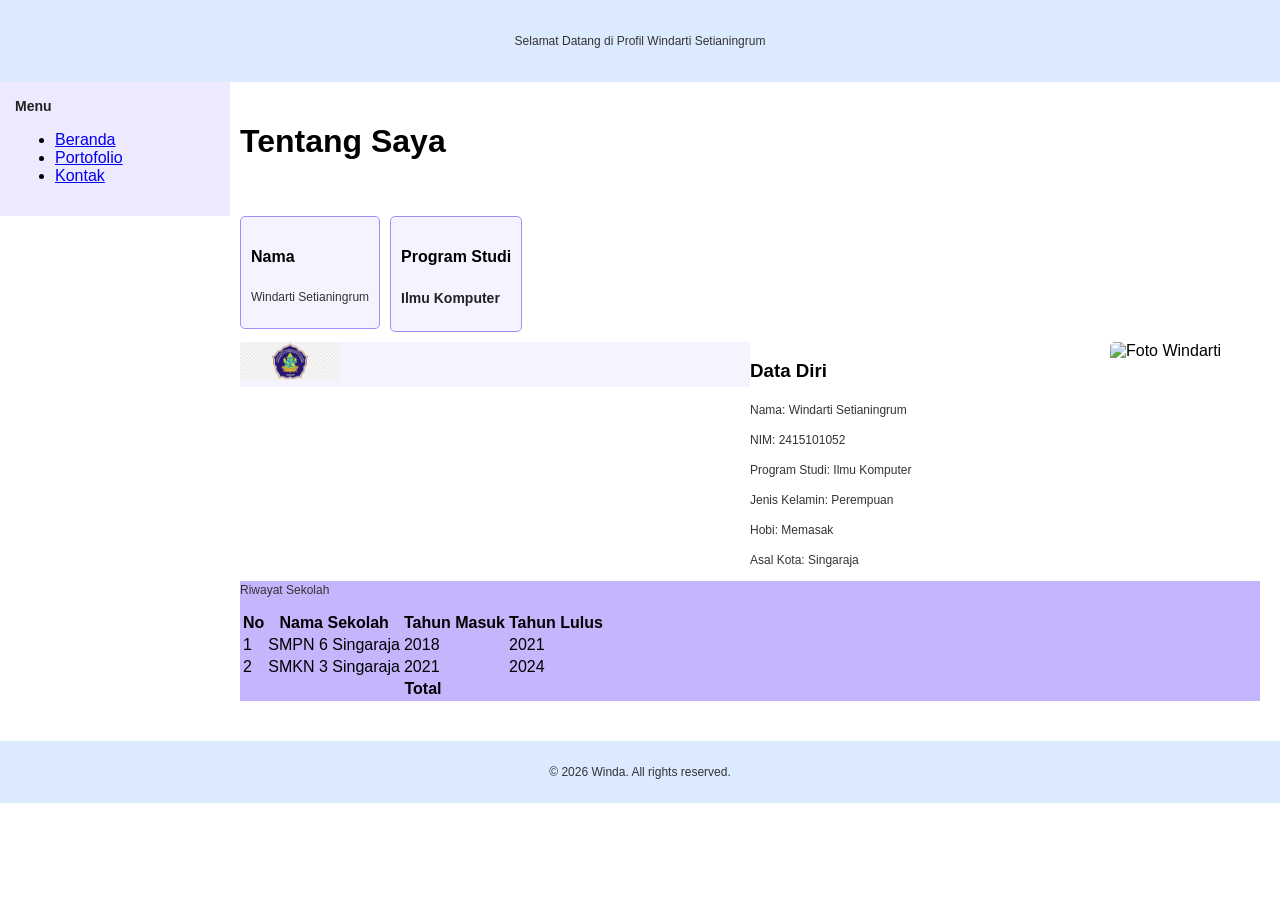
==== index.html @ 8996fb05 "Update index.html" ====
<!DOCTYPE html>
<html lang="en">

<head>
    <meta charset="UTF-8">
    <meta name="viewport" content="width=device-width, initial-scale=1.0">
    <meta name="description" content="Profil Windarti Setianingrum.">
    <link rel="shortcut icon" href="favicon.ico" type="image/x-icon">
    <meta property="og:title" content="Windarti Setianingrum">
    <meta property="og:description" content="Profil Windarti Setianingrum.">
    <meta property="og:image" content="image.jpg">
    <title>Windarti Setianingrum</title>
    <link rel="stylesheet" href="assets/style.css">

</head>

<body>
    <header>
        <p>
            Selamat Datang di Profil Windarti Setianingrum
        </p>
    </header>

    <aside>
        <b>Menu</b>
        <nav>
            <ul>
                <li><a href="#">Beranda</a></li>
                <li><a href="#">Portofolio</a></li>
                <li><a href="#">Kontak</a></li>
            </ul>
        </nav>
    </aside>

    <main>
        <h1>Tentang Saya</h1>

        <section id="dashboard">
            <div class="boxPanel">
                <h4>Nama</h4>
                <p>Windarti Setianingrum</p>
            </div>

            <div class="boxPanel">
                <h4>Program Studi</h4>
                <p>
                    <b>Ilmu Komputer</b>
                </p>
            </div>
        </section>

        <section id="basic-info">

            <div class="box left">
                <img src="assets/logoundiksha.png" alt="Logo Undiksha" width="100">
            </div>

            <div class="right">

                <img src="assets/profil.png" alt="Foto Windarti" class="foto-profil">

                <h3>Data Diri</h3>
                <p>Nama: Windarti Setianingrum</p>
                <p>NIM: 2415101052</p>
                <p>Program Studi: Ilmu Komputer</p>
                <p>Jenis Kelamin: Perempuan</p>
                <p>Hobi: Memasak</p>
                <p>Asal Kota: Singaraja</p>

            </div>

        </section>

        <section id="education-history">
            <p>Riwayat Sekolah</p>

            <table>
                <thead>
                    <tr>
                        <th>No</th>
                        <th>Nama Sekolah</th>
                        <th>Tahun Masuk</th>
                        <th>Tahun Lulus</th>
                    </tr>
                </thead>

                <tbody>
                    <tr>
                        <td>1</td>
                        <td>SMPN 6 Singaraja</td>
                        <td>2018</td>
                        <td>2021</td>
                    </tr>

                    <tr>
                        <td>2</td>
                        <td>SMKN 3 Singaraja</td>
                        <td>2021</td>
                        <td>2024</td>
                    </tr>
                </tbody>

                <tfoot>
                    <tr>
                        <th colspan="4">Total</th>
                    </tr>
                </tfoot>
            </table>
        </section>

    </main>

    <footer>
        <p>&copy; 2026 Winda. All rights reserved.</p>
    </footer>

</body>

</html>
---- assets/style.css ----
body {
     font-family: Arial, sans-serif;
     margin: 0;
     padding: 0;
 }

 p{
    font-size: 12px;
    color: #333;
    line-height: 1.5;
 }

 b{
    font-size: 14px;
    color: #222;
 }

 header {
     background-color: #dbeafe;
     padding: 20px;
     text-align: center;
 }

 aside {
     background-color: #ede9fe;
     padding: 15px;
     width: 200px;
     float: left;
 }

 main {
     margin-left: 220px;
     padding: 20px;
 }

 footer {
     background-color: #dbeafe;
     padding: 10px;
     text-align: center;
     clear: both;
 }

 .box {
     line-height: 1.6;
     color: #4c1d95;
     background-color: #f5f3ff;
 }

 .left {
     float: left;
     width: 50%;
 }

 .right {
     float: right;
     width: 50%;
 }

 #education-history {
     margin-top: 20px;
     background-color: #c4b5fd;
 }

 section {
     margin-bottom: 20px;
     clear: both;
 }

 .boxPanel {
     background-color: #f5f3ff;
     padding: 10px;
     margin-bottom: 10px;
     float: left;
     border: 1px solid #a78bfa;
     margin-right: 10px;
     border-radius: 5px;
 }

.foto-profil {
    width: 150px;
    height: 180px;
    object-fit: cover;
    float: right;
    margin-bottom: 10px;
    border-radius: 5px;
}
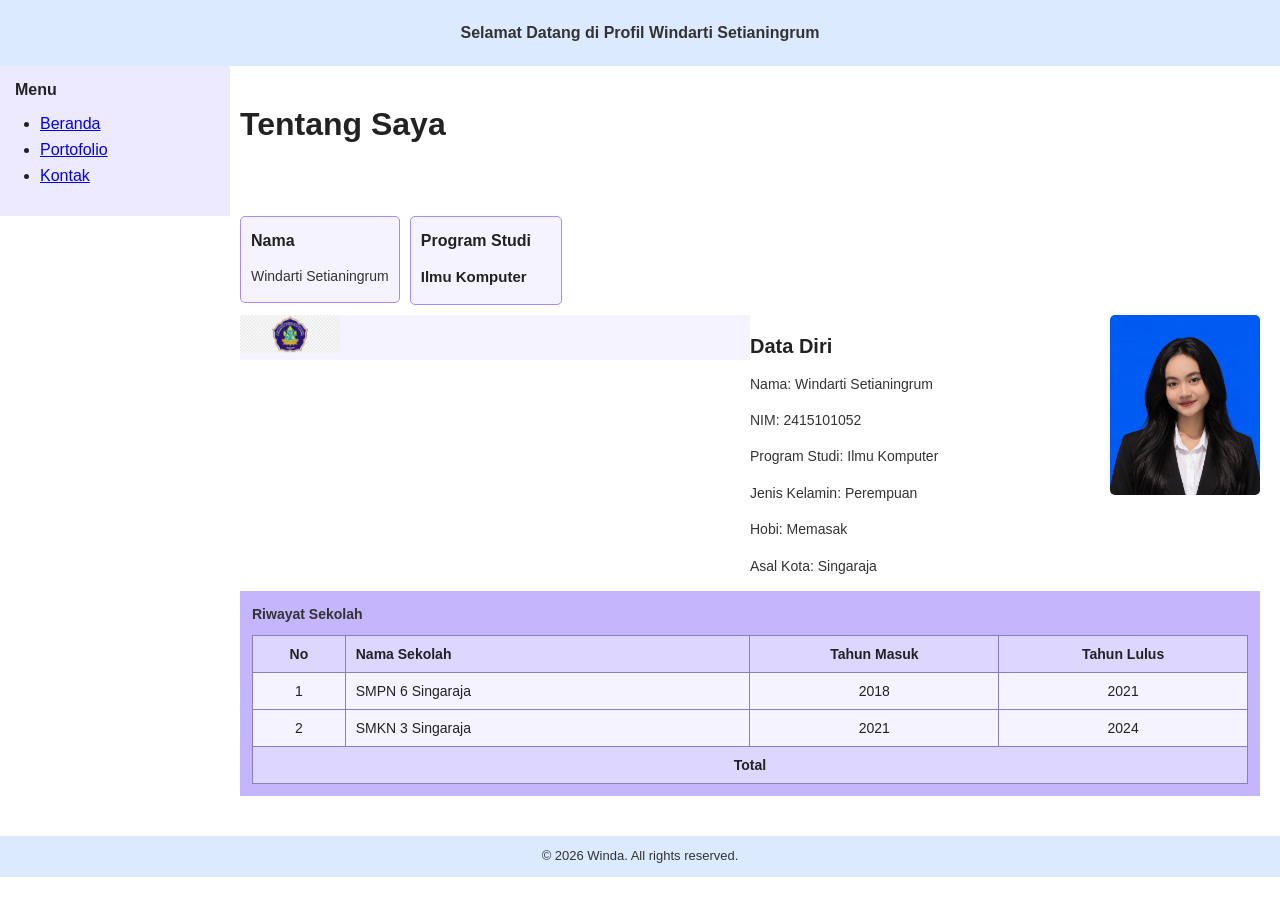
==== commit ce95a9cd: "Update index.html" ====
--- a/index.html
+++ b/index.html
@@ -26,7 +26,7 @@
         <nav>
             <ul>
                 <li><a href="#">Beranda</a></li>
-                <li><a href="#">Portofolio</a></li>
+                <li><a href="portofolio.html">Portofolio</a></li>
                 <li><a href="#">Kontak</a></li>
             </ul>
         </nav>
--- a/assets/style.css
+++ b/assets/style.css
@@ -1,86 +1,229 @@
 body {
-     font-family: Arial, sans-serif;
-     margin: 0;
-     padding: 0;
- }
-
- p{
-    font-size: 12px;
+    font-family: Arial, sans-serif;
+    margin: 0;
+    padding: 0;
+    color: #222;
+}
+
+p {
+    font-size: 14px;
     color: #333;
-    line-height: 1.5;
- }
-
- b{
-    font-size: 14px;
+    line-height: 1.6;
+}
+
+b {
+    font-size: 15px;
     color: #222;
- }
-
- header {
-     background-color: #dbeafe;
-     padding: 20px;
-     text-align: center;
- }
-
- aside {
-     background-color: #ede9fe;
-     padding: 15px;
-     width: 200px;
-     float: left;
- }
-
- main {
-     margin-left: 220px;
-     padding: 20px;
- }
-
- footer {
-     background-color: #dbeafe;
-     padding: 10px;
-     text-align: center;
-     clear: both;
- }
-
- .box {
-     line-height: 1.6;
-     color: #4c1d95;
-     background-color: #f5f3ff;
- }
-
- .left {
-     float: left;
-     width: 50%;
- }
-
- .right {
-     float: right;
-     width: 50%;
- }
-
- #education-history {
-     margin-top: 20px;
-     background-color: #c4b5fd;
- }
-
- section {
-     margin-bottom: 20px;
-     clear: both;
- }
-
- .boxPanel {
-     background-color: #f5f3ff;
-     padding: 10px;
-     margin-bottom: 10px;
-     float: left;
-     border: 1px solid #a78bfa;
-     margin-right: 10px;
-     border-radius: 5px;
- }
+}
+
+header {
+    background-color: #dbeafe;
+    padding: 20px;
+    text-align: center;
+}
+
+header p {
+    font-size: 16px;
+    font-weight: bold;
+    margin: 0;
+}
+
+aside {
+    background-color: #ede9fe;
+    padding: 15px;
+    width: 200px;
+    float: left;
+    min-height: 120px;
+}
+
+aside b {
+    font-size: 16px;
+}
+
+aside ul {
+    padding-left: 25px;
+}
+
+aside li {
+    margin-bottom: 8px;
+}
+
+main {
+    margin-left: 220px;
+    padding: 20px;
+}
+
+h1 {
+    font-size: 32px;
+    margin-top: 20px;
+    margin-bottom: 35px;
+}
+
+h3 {
+    font-size: 20px;
+    margin-top: 20px;
+    margin-bottom: 15px;
+}
+
+h4 {
+    font-size: 16px;
+    margin-top: 5px;
+    margin-bottom: 15px;
+}
+
+footer {
+    background-color: #dbeafe;
+    padding: 10px;
+    text-align: center;
+    clear: both;
+}
+
+footer p {
+    margin: 0;
+    font-size: 13px;
+}
+
+.box {
+    line-height: 1.6;
+    color: #4c1d95;
+    background-color: #f5f3ff;
+}
+
+.left {
+    float: left;
+    width: 50%;
+}
+
+.right {
+    float: right;
+    width: 50%;
+}
+
+#basic-info {
+    min-height: 230px;
+}
 
 .foto-profil {
     width: 150px;
     height: 180px;
     object-fit: cover;
     float: right;
+    margin-left: 20px;
     margin-bottom: 10px;
     border-radius: 5px;
 }
+
+section {
+    margin-bottom: 20px;
+    clear: both;
+}
+
+.boxPanel {
+    background-color: #f5f3ff;
+    padding: 10px;
+    margin-bottom: 10px;
+    float: left;
+    border: 1px solid #a78bfa;
+    margin-right: 10px;
+    border-radius: 5px;
+    min-width: 130px;
+}
+
+.boxPanel p {
+    margin-bottom: 5px;
+}
+
+/* Tabel Riwayat Sekolah */
+#education-history {
+    margin-top: 20px;
+    background-color: #c4b5fd;
+    padding: 12px;
+}
+
+#education-history p {
+    font-weight: bold;
+    margin-top: 0;
+    margin-bottom: 10px;
+}
+
+table {
+    width: 100%;
+    border-collapse: collapse;
+    background-color: #f5f3ff;
+    table-layout: fixed;
+}
+
+th,
+td {
+    border: 1px solid #8b7cc7;
+    padding: 10px;
+}
+
+th {
+    background-color: #ddd6fe;
+    font-size: 14px;
+    text-align: center;
+}
+
+td {
+    font-size: 14px;
+    text-align: center;
+}
+
+/* Lebar kolom */
+th:nth-child(1),
+td:nth-child(1) {
+    width: 8%;
+}
+
+th:nth-child(2),
+td:nth-child(2) {
+    width: 42%;
+    text-align: left;
+}
+
+th:nth-child(3),
+td:nth-child(3) {
+    width: 25%;
+}
+
+th:nth-child(4),
+td:nth-child(4) {
+    width: 25%;
+}
+
+#portfolio {
+    clear: both;
+}
+
+.portfolio-item {
+    background-color: #f5f3ff;
+    border: 1px solid #a78bfa;
+    border-radius: 8px;
+    padding: 20px;
+    margin-bottom: 20px;
+}
+
+.portfolio-item h3 {
+    margin-top: 0;
+    color: #4c1d95;
+}
+
+.portfolio-item p {
+    margin: 8px 0;
+}
+
+.portfolio-image {
+    width: 100%;
+    max-width: 900px;
+    height: auto;
+    display: block;
+    margin: 15px 0;
+    border-radius: 5px;
+    border: 1px solid #ccc;
+}
+
+tfoot th {
+    text-align: center;
+    background-color: #ddd6fe;
+}
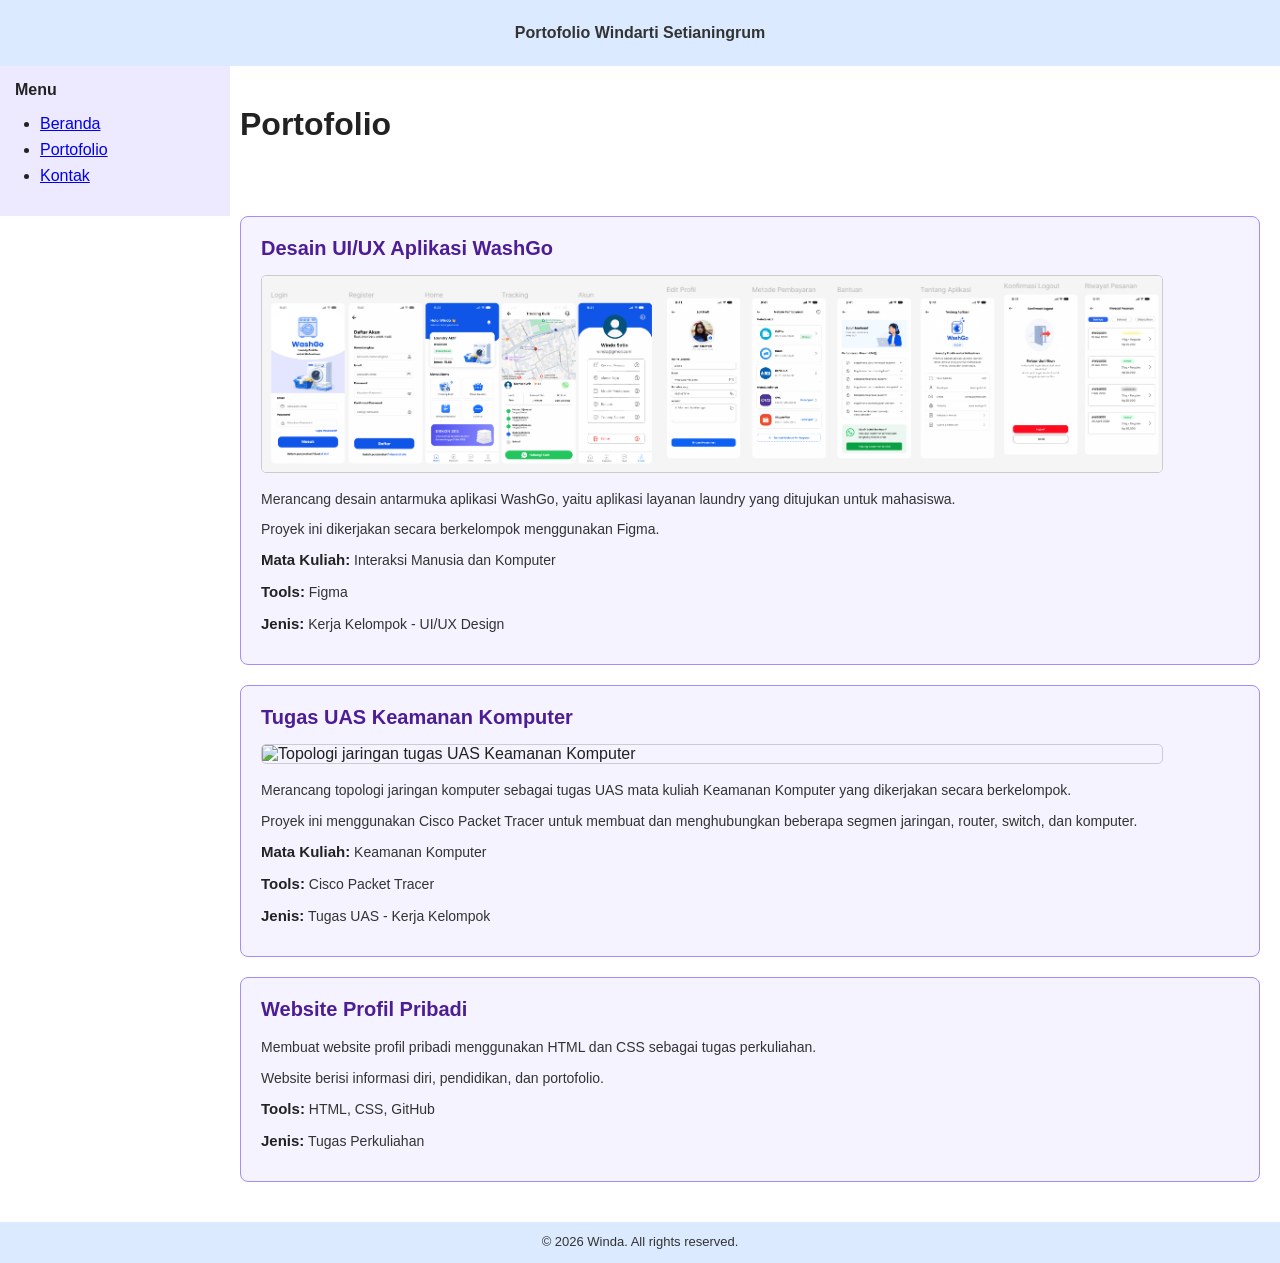
==== commit 86f90f7f: "Update index.html" ====
--- a/index.html
+++ b/index.html
@@ -4,20 +4,21 @@
 <head>
     <meta charset="UTF-8">
     <meta name="viewport" content="width=device-width, initial-scale=1.0">
-    <meta name="description" content="Profil Windarti Setianingrum.">
+    <meta name="description" content="Portofolio Windarti Setianingrum.">
     <link rel="shortcut icon" href="favicon.ico" type="image/x-icon">
-    <meta property="og:title" content="Windarti Setianingrum">
-    <meta property="og:description" content="Profil Windarti Setianingrum.">
+    <meta property="og:title" content="Portofolio Windarti Setianingrum">
+    <meta property="og:description" content="Portofolio Windarti Setianingrum.">
     <meta property="og:image" content="image.jpg">
-    <title>Windarti Setianingrum</title>
+    <title>Portofolio Windarti Setianingrum</title>
     <link rel="stylesheet" href="assets/style.css">
 
 </head>
 
 <body>
+
     <header>
         <p>
-            Selamat Datang di Profil Windarti Setianingrum
+            Portofolio Windarti Setianingrum
         </p>
     </header>
 
@@ -25,7 +26,7 @@
         <b>Menu</b>
         <nav>
             <ul>
-                <li><a href="#">Beranda</a></li>
+                <li><a href="index.html">Beranda</a></li>
                 <li><a href="portofolio.html">Portofolio</a></li>
                 <li><a href="#">Kontak</a></li>
             </ul>
@@ -33,79 +34,115 @@
     </aside>
 
     <main>
-        <h1>Tentang Saya</h1>
 
-        <section id="dashboard">
-            <div class="boxPanel">
-                <h4>Nama</h4>
-                <p>Windarti Setianingrum</p>
-            </div>
+        <h1>Portofolio</h1>
 
-            <div class="boxPanel">
-                <h4>Program Studi</h4>
+        <section id="portfolio">
+
+            <!-- PROYEK 1 -->
+            <div class="portfolio-item">
+
+                <h3>Desain UI/UX Aplikasi WashGo</h3>
+
+                <img src="assets/washgo.png"
+                     alt="Hasil desain Figma aplikasi WashGo"
+                     class="portfolio-image">
+
                 <p>
-                    <b>Ilmu Komputer</b>
+                    Merancang desain antarmuka aplikasi WashGo,
+                    yaitu aplikasi layanan laundry yang ditujukan
+                    untuk mahasiswa.
                 </p>
-            </div>
-        </section>
 
-        <section id="basic-info">
+                <p>
+                    Proyek ini dikerjakan secara berkelompok
+                    menggunakan Figma.
+                </p>
 
-            <div class="box left">
-                <img src="assets/logoundiksha.png" alt="Logo Undiksha" width="100">
-            </div>
+                <p>
+                    <b>Mata Kuliah:</b>
+                    Interaksi Manusia dan Komputer
+                </p>
 
-            <div class="right">
+                <p>
+                    <b>Tools:</b>
+                    Figma
+                </p>
 
-                <img src="assets/profil.png" alt="Foto Windarti" class="foto-profil">
-
-                <h3>Data Diri</h3>
-                <p>Nama: Windarti Setianingrum</p>
-                <p>NIM: 2415101052</p>
-                <p>Program Studi: Ilmu Komputer</p>
-                <p>Jenis Kelamin: Perempuan</p>
-                <p>Hobi: Memasak</p>
-                <p>Asal Kota: Singaraja</p>
+                <p>
+                    <b>Jenis:</b>
+                    Kerja Kelompok - UI/UX Design
+                </p>
 
             </div>
 
-        </section>
 
-        <section id="education-history">
-            <p>Riwayat Sekolah</p>
+            <!-- PROYEK 2 -->
+            <div class="portfolio-item">
 
-            <table>
-                <thead>
-                    <tr>
-                        <th>No</th>
-                        <th>Nama Sekolah</th>
-                        <th>Tahun Masuk</th>
-                        <th>Tahun Lulus</th>
-                    </tr>
-                </thead>
+                <h3>Tugas UAS Keamanan Komputer</h3>
 
-                <tbody>
-                    <tr>
-                        <td>1</td>
-                        <td>SMPN 6 Singaraja</td>
-                        <td>2018</td>
-                        <td>2021</td>
-                    </tr>
+                <img src="assets/keamanan-komputer.png"
+                     alt="Topologi jaringan tugas UAS Keamanan Komputer"
+                     class="portfolio-image">
 
-                    <tr>
-                        <td>2</td>
-                        <td>SMKN 3 Singaraja</td>
-                        <td>2021</td>
-                        <td>2024</td>
-                    </tr>
-                </tbody>
+                <p>
+                    Merancang topologi jaringan komputer sebagai
+                    tugas UAS mata kuliah Keamanan Komputer yang
+                    dikerjakan secara berkelompok.
+                </p>
 
-                <tfoot>
-                    <tr>
-                        <th colspan="4">Total</th>
-                    </tr>
-                </tfoot>
-            </table>
+                <p>
+                    Proyek ini menggunakan Cisco Packet Tracer
+                    untuk membuat dan menghubungkan beberapa
+                    segmen jaringan, router, switch, dan komputer.
+                </p>
+
+                <p>
+                    <b>Mata Kuliah:</b>
+                    Keamanan Komputer
+                </p>
+
+                <p>
+                    <b>Tools:</b>
+                    Cisco Packet Tracer
+                </p>
+
+                <p>
+                    <b>Jenis:</b>
+                    Tugas UAS - Kerja Kelompok
+                </p>
+
+            </div>
+
+
+            <!-- PROYEK 3 -->
+            <div class="portfolio-item">
+
+                <h3>Website Profil Pribadi</h3>
+
+                <p>
+                    Membuat website profil pribadi menggunakan
+                    HTML dan CSS sebagai tugas perkuliahan.
+                </p>
+
+                <p>
+                    Website berisi informasi diri, pendidikan,
+                    dan portofolio.
+                </p>
+
+                <p>
+                    <b>Tools:</b>
+                    HTML, CSS, GitHub
+                </p>
+
+                <p>
+                    <b>Jenis:</b>
+                    Tugas Perkuliahan
+                </p>
+
+            </div>
+
         </section>
 
     </main>
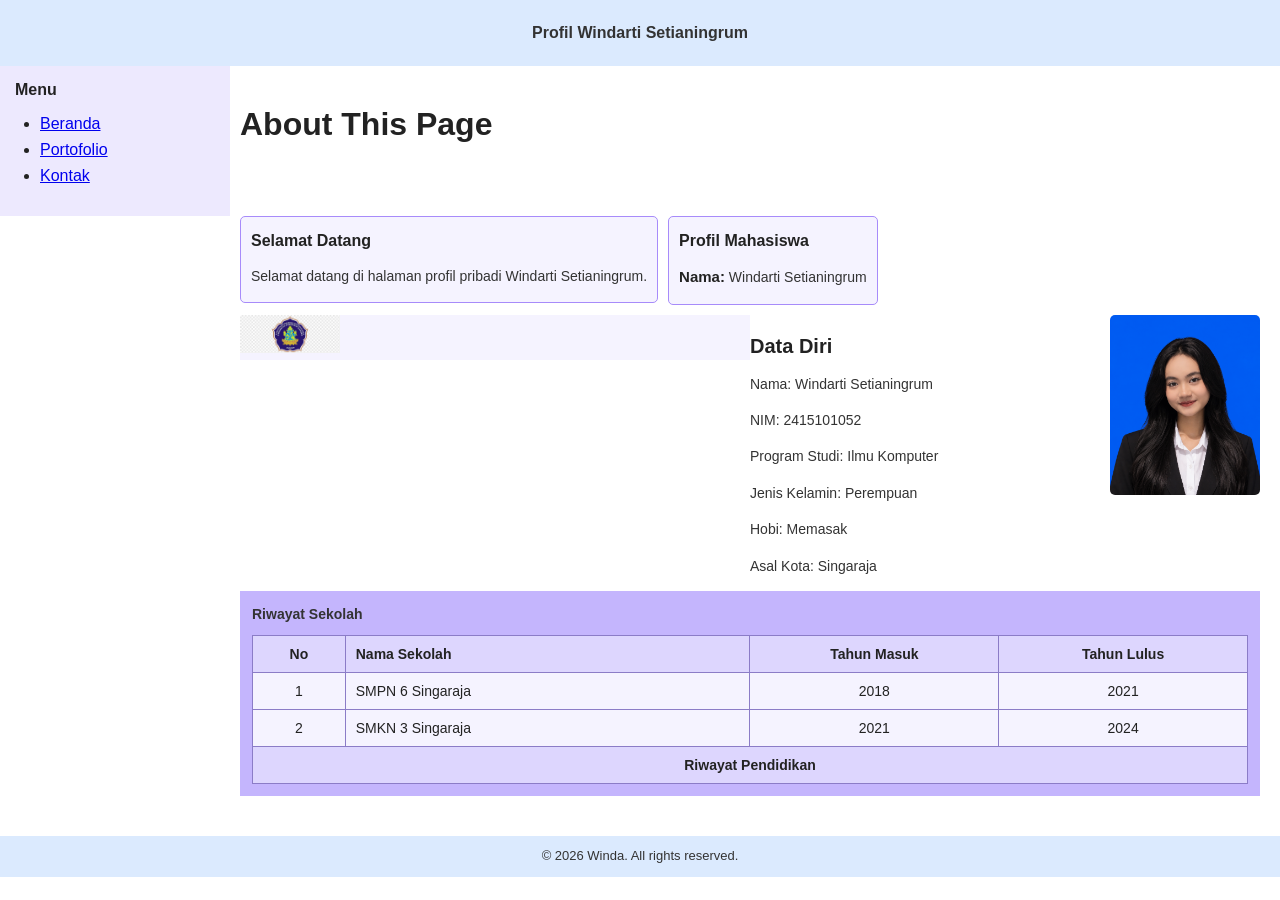
==== commit c353e528: "Update index.html" ====
--- a/index.html
+++ b/index.html
@@ -4,26 +4,25 @@
 <head>
     <meta charset="UTF-8">
     <meta name="viewport" content="width=device-width, initial-scale=1.0">
-    <meta name="description" content="Portofolio Windarti Setianingrum.">
-    <link rel="shortcut icon" href="favicon.ico" type="image/x-icon">
-    <meta property="og:title" content="Portofolio Windarti Setianingrum">
-    <meta property="og:description" content="Portofolio Windarti Setianingrum.">
-    <meta property="og:image" content="image.jpg">
-    <title>Portofolio Windarti Setianingrum</title>
+
+    <meta name="description" content="Profil Windarti Setianingrum.">
+
+    <title>Profil Windarti Setianingrum</title>
+
     <link rel="stylesheet" href="assets/style.css">
-
 </head>
 
 <body>
 
     <header>
         <p>
-            Portofolio Windarti Setianingrum
+            Profil Windarti Setianingrum
         </p>
     </header>
 
     <aside>
         <b>Menu</b>
+
         <nav>
             <ul>
                 <li><a href="index.html">Beranda</a></li>
@@ -35,120 +34,112 @@
 
     <main>
 
-        <h1>Portofolio</h1>
+        <h1>About This Page</h1>
 
-        <section id="portfolio">
+        <section id="dashboard">
 
-            <!-- PROYEK 1 -->
-            <div class="portfolio-item">
-
-                <h3>Desain UI/UX Aplikasi WashGo</h3>
-
-                <img src="assets/washgo.png"
-                     alt="Hasil desain Figma aplikasi WashGo"
-                     class="portfolio-image">
-
+            <div class="boxPanel">
+                <h4>Selamat Datang</h4>
                 <p>
-                    Merancang desain antarmuka aplikasi WashGo,
-                    yaitu aplikasi layanan laundry yang ditujukan
-                    untuk mahasiswa.
+                    Selamat datang di halaman profil pribadi
+                    Windarti Setianingrum.
                 </p>
-
-                <p>
-                    Proyek ini dikerjakan secara berkelompok
-                    menggunakan Figma.
-                </p>
-
-                <p>
-                    <b>Mata Kuliah:</b>
-                    Interaksi Manusia dan Komputer
-                </p>
-
-                <p>
-                    <b>Tools:</b>
-                    Figma
-                </p>
-
-                <p>
-                    <b>Jenis:</b>
-                    Kerja Kelompok - UI/UX Design
-                </p>
-
             </div>
 
-
-            <!-- PROYEK 2 -->
-            <div class="portfolio-item">
-
-                <h3>Tugas UAS Keamanan Komputer</h3>
-
-                <img src="assets/keamanan-komputer.png"
-                     alt="Topologi jaringan tugas UAS Keamanan Komputer"
-                     class="portfolio-image">
-
+            <div class="boxPanel">
+                <h4>Profil Mahasiswa</h4>
                 <p>
-                    Merancang topologi jaringan komputer sebagai
-                    tugas UAS mata kuliah Keamanan Komputer yang
-                    dikerjakan secara berkelompok.
+                    <b>Nama:</b>
+                    Windarti Setianingrum
                 </p>
-
-                <p>
-                    Proyek ini menggunakan Cisco Packet Tracer
-                    untuk membuat dan menghubungkan beberapa
-                    segmen jaringan, router, switch, dan komputer.
-                </p>
-
-                <p>
-                    <b>Mata Kuliah:</b>
-                    Keamanan Komputer
-                </p>
-
-                <p>
-                    <b>Tools:</b>
-                    Cisco Packet Tracer
-                </p>
-
-                <p>
-                    <b>Jenis:</b>
-                    Tugas UAS - Kerja Kelompok
-                </p>
-
             </div>
 
+        </section>
 
-            <!-- PROYEK 3 -->
-            <div class="portfolio-item">
 
-                <h3>Website Profil Pribadi</h3>
+        <section id="basic-info">
 
-                <p>
-                    Membuat website profil pribadi menggunakan
-                    HTML dan CSS sebagai tugas perkuliahan.
-                </p>
+            <div class="box left">
+                <img src="assets/logoundiksha.png"
+                     alt="Logo Undiksha"
+                     width="100">
+            </div>
 
-                <p>
-                    Website berisi informasi diri, pendidikan,
-                    dan portofolio.
-                </p>
+            <div class="right">
 
-                <p>
-                    <b>Tools:</b>
-                    HTML, CSS, GitHub
-                </p>
+                <img src="assets/profil.png"
+                     alt="Foto Windarti"
+                     class="foto-profil">
 
-                <p>
-                    <b>Jenis:</b>
-                    Tugas Perkuliahan
-                </p>
+                <h3>Data Diri</h3>
+
+                <p>Nama: Windarti Setianingrum</p>
+
+                <p>NIM: 2415101052</p>
+
+                <p>Program Studi: Ilmu Komputer</p>
+
+                <p>Jenis Kelamin: Perempuan</p>
+
+                <p>Hobi: Memasak</p>
+
+                <p>Asal Kota: Singaraja</p>
 
             </div>
 
         </section>
 
+
+        <section id="education-history">
+
+            <p>Riwayat Sekolah</p>
+
+            <table>
+
+                <thead>
+                    <tr>
+                        <th>No</th>
+                        <th>Nama Sekolah</th>
+                        <th>Tahun Masuk</th>
+                        <th>Tahun Lulus</th>
+                    </tr>
+                </thead>
+
+                <tbody>
+
+                    <tr>
+                        <td>1</td>
+                        <td>SMPN 6 Singaraja</td>
+                        <td>2018</td>
+                        <td>2021</td>
+                    </tr>
+
+                    <tr>
+                        <td>2</td>
+                        <td>SMKN 3 Singaraja</td>
+                        <td>2021</td>
+                        <td>2024</td>
+                    </tr>
+
+                </tbody>
+
+                <tfoot>
+                    <tr>
+                        <th colspan="4">Riwayat Pendidikan</th>
+                    </tr>
+                </tfoot>
+
+            </table>
+
+        </section>
+
     </main>
 
+
     <footer>
-        <p>&copy; 2026 Winda. All rights reserved.</p>
+        <p>
+            &copy; 2026 Winda. All rights reserved.
+        </p>
     </footer>
 
 </body>
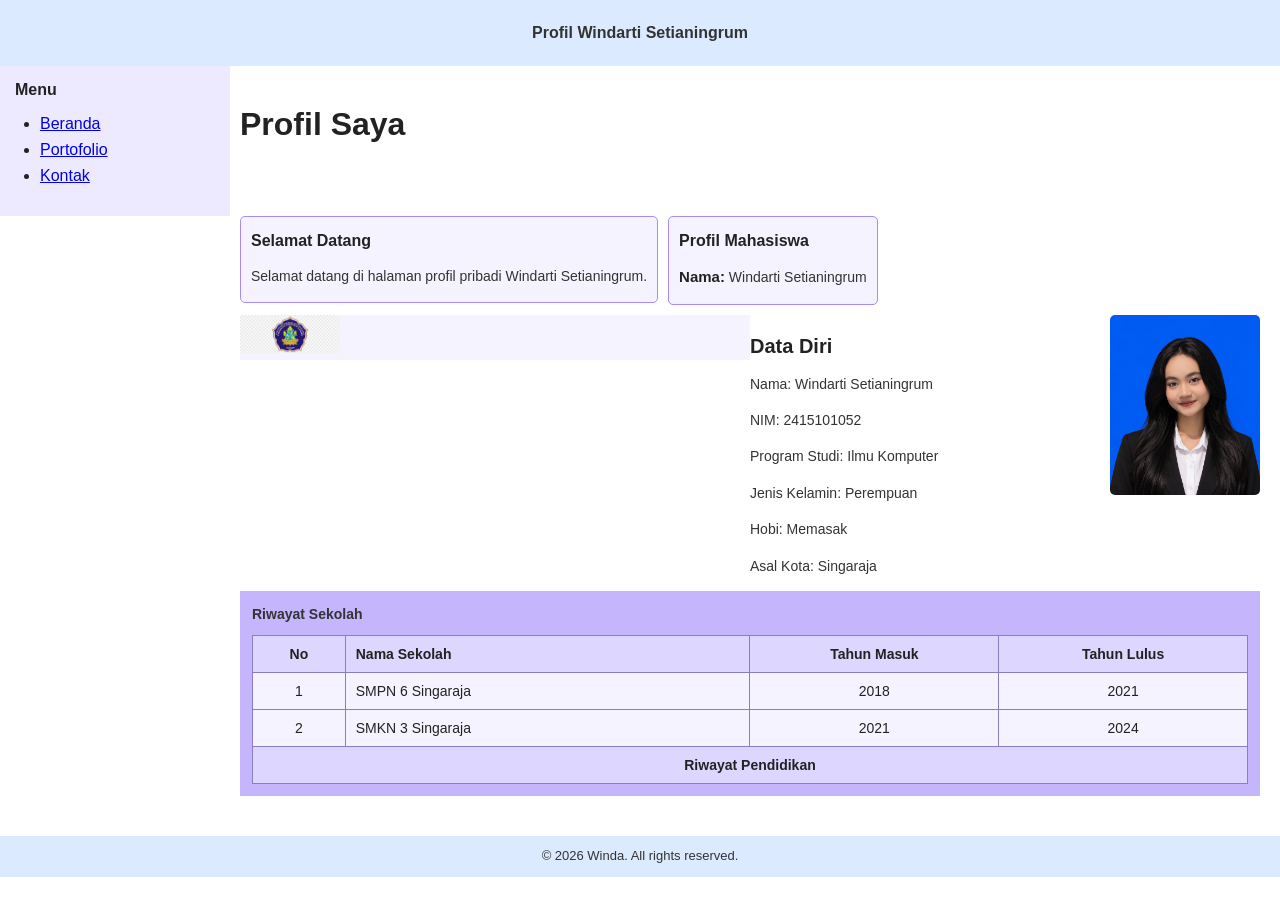
==== commit f725681f: "Update index.html" ====
--- a/index.html
+++ b/index.html
@@ -21,49 +21,76 @@
     </header>
 
     <aside>
+
         <b>Menu</b>
 
         <nav>
             <ul>
-                <li><a href="index.html">Beranda</a></li>
-                <li><a href="portofolio.html">Portofolio</a></li>
-                <li><a href="#">Kontak</a></li>
+                <li>
+                    <a href="index.html">Beranda</a>
+                </li>
+
+                <li>
+                    <a href="portofolio.html">Portofolio</a>
+                </li>
+
+                <li>
+                    <a href="#">Kontak</a>
+                </li>
             </ul>
         </nav>
+
     </aside>
 
+
     <main>
 
-        <h1>About This Page</h1>
+        <h1>Profil Saya</h1>
+
+
+        <!-- DASHBOARD -->
 
         <section id="dashboard">
 
             <div class="boxPanel">
+
                 <h4>Selamat Datang</h4>
+
                 <p>
                     Selamat datang di halaman profil pribadi
                     Windarti Setianingrum.
                 </p>
-            </div>
+
+            </div>
+
 
             <div class="boxPanel">
+
                 <h4>Profil Mahasiswa</h4>
+
                 <p>
                     <b>Nama:</b>
                     Windarti Setianingrum
                 </p>
+
             </div>
 
         </section>
 
 
+
+        <!-- DATA DIRI -->
+
         <section id="basic-info">
 
             <div class="box left">
+
                 <img src="assets/logoundiksha.png"
                      alt="Logo Undiksha"
                      width="100">
-            </div>
+
+            </div>
+
 
             <div class="right">
 
@@ -71,62 +98,107 @@
                      alt="Foto Windarti"
                      class="foto-profil">
 
+
                 <h3>Data Diri</h3>
 
-                <p>Nama: Windarti Setianingrum</p>
-
-                <p>NIM: 2415101052</p>
-
-                <p>Program Studi: Ilmu Komputer</p>
-
-                <p>Jenis Kelamin: Perempuan</p>
-
-                <p>Hobi: Memasak</p>
-
-                <p>Asal Kota: Singaraja</p>
+                <p>
+                    Nama: Windarti Setianingrum
+                </p>
+
+                <p>
+                    NIM: 2415101052
+                </p>
+
+                <p>
+                    Program Studi: Ilmu Komputer
+                </p>
+
+                <p>
+                    Jenis Kelamin: Perempuan
+                </p>
+
+                <p>
+                    Hobi: Memasak
+                </p>
+
+                <p>
+                    Asal Kota: Singaraja
+                </p>
 
             </div>
 
         </section>
 
 
+
+        <!-- RIWAYAT PENDIDIKAN -->
+
         <section id="education-history">
 
-            <p>Riwayat Sekolah</p>
+            <p>
+                Riwayat Sekolah
+            </p>
+
 
             <table>
 
                 <thead>
-                    <tr>
+
+                    <tr>
+
                         <th>No</th>
+
                         <th>Nama Sekolah</th>
+
                         <th>Tahun Masuk</th>
+
                         <th>Tahun Lulus</th>
-                    </tr>
+
+                    </tr>
+
                 </thead>
 
+
                 <tbody>
 
                     <tr>
+
                         <td>1</td>
+
                         <td>SMPN 6 Singaraja</td>
+
                         <td>2018</td>
+
                         <td>2021</td>
-                    </tr>
-
-                    <tr>
+
+                    </tr>
+
+
+                    <tr>
+
                         <td>2</td>
+
                         <td>SMKN 3 Singaraja</td>
+
                         <td>2021</td>
+
                         <td>2024</td>
+
                     </tr>
 
                 </tbody>
 
+
                 <tfoot>
-                    <tr>
-                        <th colspan="4">Riwayat Pendidikan</th>
-                    </tr>
+
+                    <tr>
+
+                        <th colspan="4">
+                            Riwayat Pendidikan
+                        </th>
+
+                    </tr>
+
                 </tfoot>
 
             </table>
@@ -136,12 +208,16 @@
     </main>
 
 
+
     <footer>
+
         <p>
             &copy; 2026 Winda. All rights reserved.
         </p>
+
     </footer>
 
+
 </body>
 
 </html>
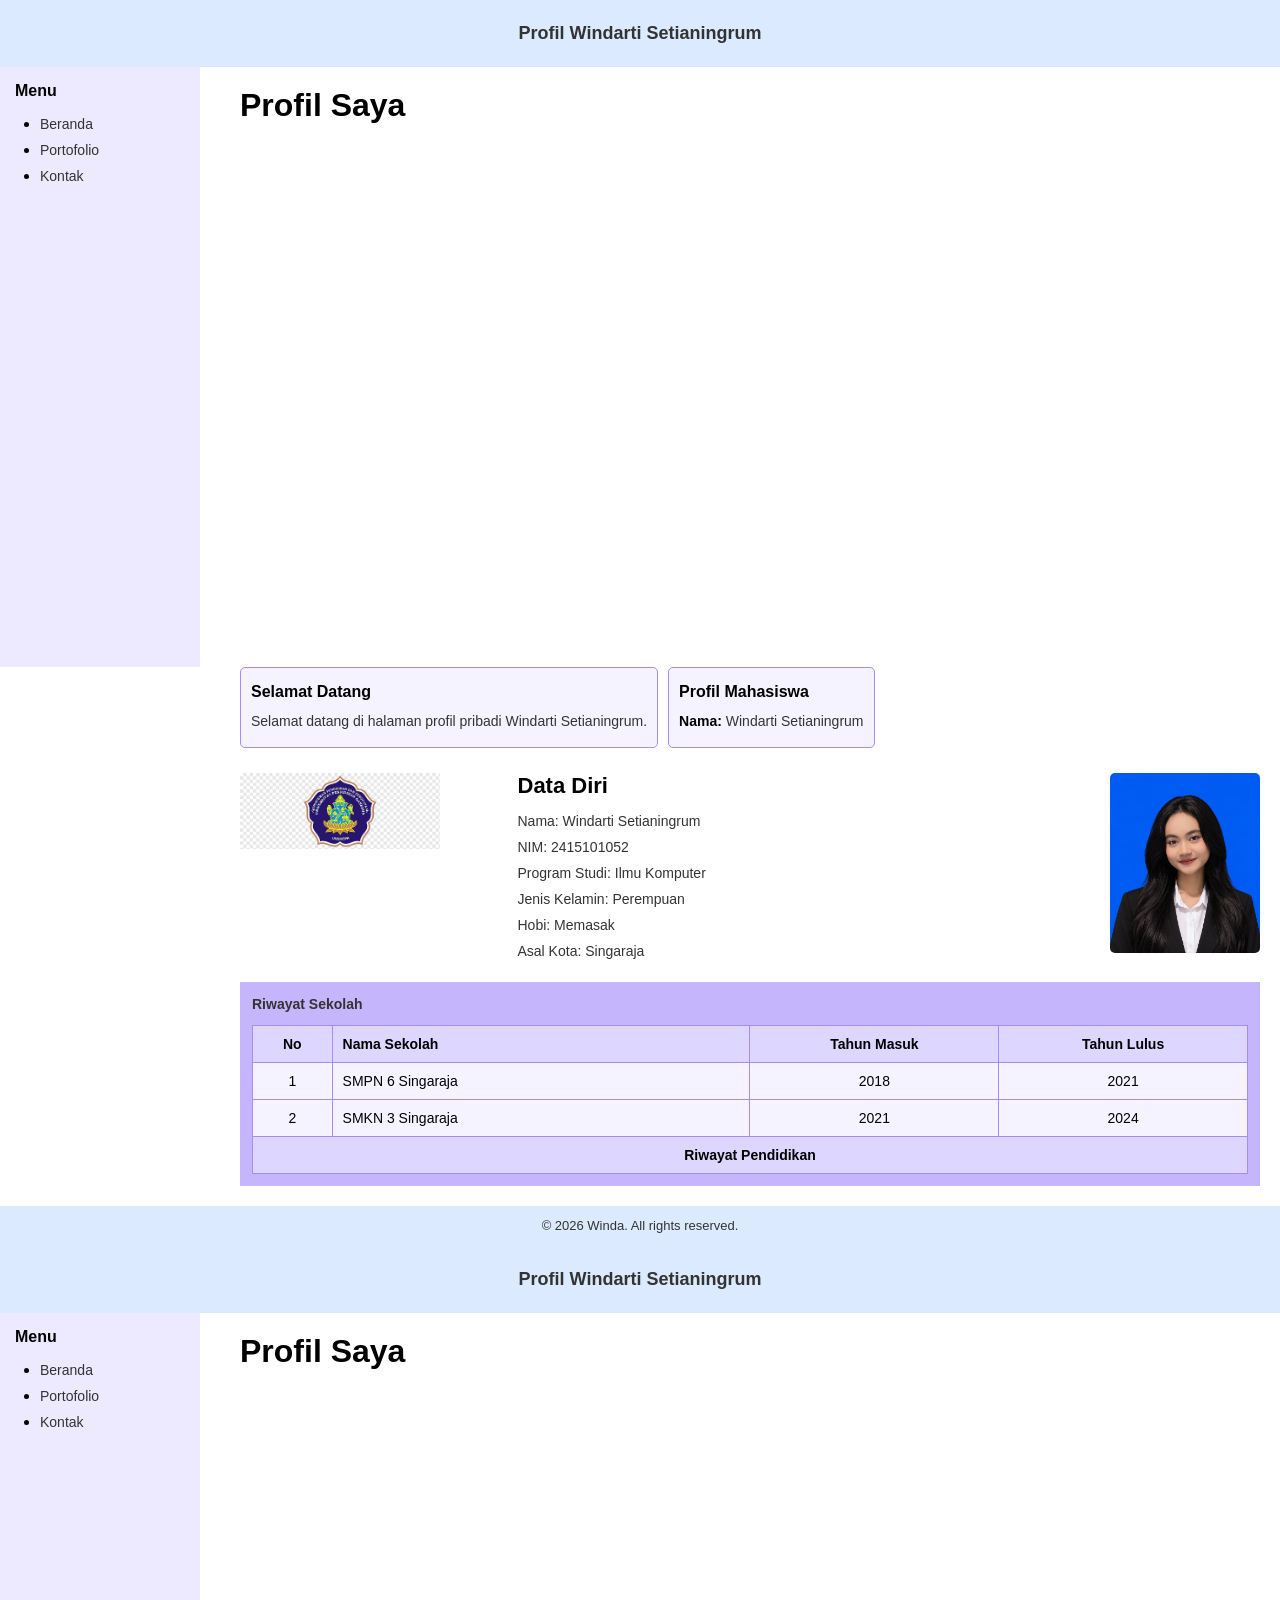
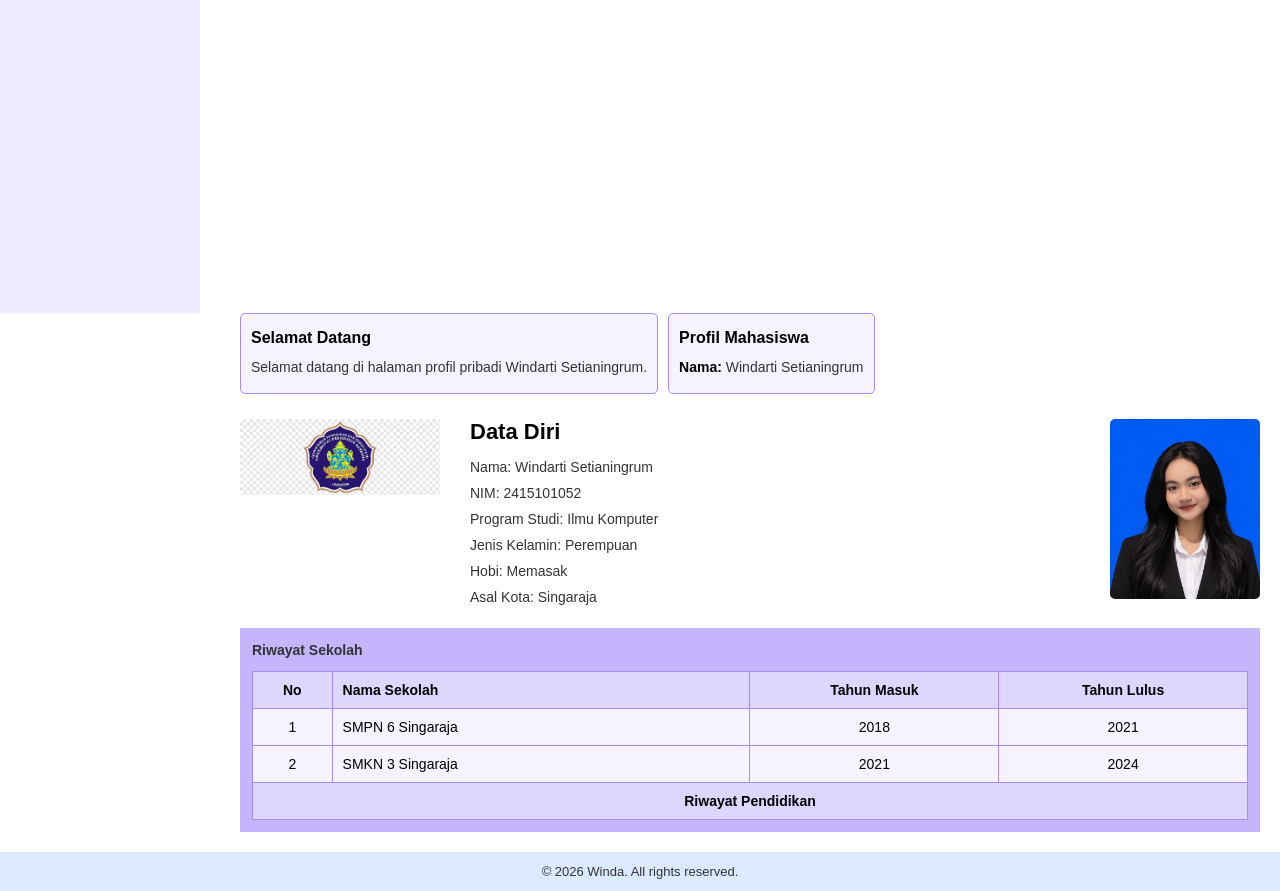
==== commit d4a56dca: "Update index.html" ====
--- a/index.html
+++ b/index.html
@@ -221,3 +221,431 @@
 </body>
 
 </html>
+
+<!DOCTYPE html>
+<html lang="en">
+
+<head>
+    <meta charset="UTF-8">
+    <meta name="viewport" content="width=device-width, initial-scale=1.0">
+
+    <meta name="description" content="Profil Windarti Setianingrum.">
+
+    <title>Profil Windarti Setianingrum</title>
+
+    <style>
+
+        * {
+            box-sizing: border-box;
+        }
+
+        body {
+            font-family: Arial, sans-serif;
+            margin: 0;
+            padding: 0;
+        }
+
+        p {
+            font-size: 14px;
+            color: #333;
+            line-height: 1.5;
+        }
+
+        b {
+            font-size: 14px;
+            color: black;
+        }
+
+        /* HEADER */
+
+        header {
+            background-color: #dbeafe;
+            padding: 20px;
+            text-align: center;
+        }
+
+        header p {
+            margin: 0;
+            font-size: 18px;
+            font-weight: bold;
+        }
+
+        /* SIDEBAR */
+
+        aside {
+            background-color: #ede9fe;
+            padding: 15px;
+            width: 200px;
+            float: left;
+            min-height: 600px;
+        }
+
+        aside b {
+            font-size: 16px;
+        }
+
+        aside ul {
+            padding-left: 25px;
+        }
+
+        aside li {
+            margin-bottom: 8px;
+        }
+
+        aside a {
+            color: #333;
+            font-size: 14px;
+        }
+
+        /* MAIN */
+
+        main {
+            margin-left: 220px;
+            padding: 20px;
+        }
+
+        h1 {
+            margin: 0 0 20px 0;
+            font-size: 32px;
+        }
+
+        /* DASHBOARD */
+
+        #dashboard {
+            display: flex;
+            gap: 10px;
+            margin-bottom: 15px;
+        }
+
+        .boxPanel {
+            background-color: #f5f3ff;
+            border: 1px solid #a78bfa;
+            border-radius: 5px;
+            padding: 10px;
+        }
+
+        .boxPanel h4 {
+            margin: 5px 0 10px 0;
+        }
+
+        .boxPanel p {
+            margin: 5px 0;
+        }
+
+        /* DATA DIRI */
+
+        #basic-info {
+            display: grid;
+            grid-template-columns: 180px 1fr 150px;
+            column-gap: 25px;
+            align-items: start;
+            margin-bottom: 15px;
+        }
+
+        /* LOGO */
+
+        #basic-info .left {
+            width: auto;
+            float: none;
+            padding: 0;
+            margin: 0;
+        }
+
+        #basic-info .left img {
+            width: 160px;
+            height: 160px;
+            object-fit: contain;
+            display: block;
+        }
+
+        /* DATA DIRI */
+
+        #basic-info .right {
+            width: auto;
+            float: none;
+            padding: 0;
+            margin: 0;
+        }
+
+        #basic-info .right h3 {
+            margin: 0 0 12px 0;
+            font-size: 22px;
+        }
+
+        #basic-info .right p {
+            margin: 5px 0;
+        }
+
+        /* FOTO PROFIL */
+
+        .foto-profil {
+            width: 150px;
+            height: 180px;
+            object-fit: cover;
+            display: block;
+            margin: 0;
+            border-radius: 5px;
+        }
+
+        /* RIWAYAT */
+
+        #education-history {
+            clear: both;
+            margin-top: 5px;
+            background-color: #c4b5fd;
+            padding: 12px;
+        }
+
+        #education-history > p {
+            margin: 0 0 10px 0;
+            font-weight: bold;
+        }
+
+        /* TABEL */
+
+        table {
+            width: 100%;
+            border-collapse: collapse;
+            background-color: #f5f3ff;
+        }
+
+        th,
+        td {
+            border: 1px solid #a78bfa;
+            padding: 10px;
+            font-size: 14px;
+        }
+
+        th {
+            background-color: #ddd6fe;
+        }
+
+        th:nth-child(1),
+        td:nth-child(1) {
+            width: 8%;
+            text-align: center;
+        }
+
+        th:nth-child(2),
+        td:nth-child(2) {
+            width: 42%;
+        }
+
+        th:nth-child(3),
+        td:nth-child(3),
+        th:nth-child(4),
+        td:nth-child(4) {
+            width: 25%;
+            text-align: center;
+        }
+
+        tfoot th {
+            text-align: center;
+        }
+
+        /* FOOTER */
+
+        footer {
+            background-color: #dbeafe;
+            padding: 10px;
+            text-align: center;
+            clear: both;
+        }
+
+        footer p {
+            margin: 0;
+            font-size: 13px;
+        }
+
+    </style>
+
+</head>
+
+
+<body>
+
+
+    <header>
+
+        <p>
+            Profil Windarti Setianingrum
+        </p>
+
+    </header>
+
+
+    <aside>
+
+        <b>Menu</b>
+
+        <nav>
+
+            <ul>
+
+                <li>
+                    <a href="index.html">Beranda</a>
+                </li>
+
+                <li>
+                    <a href="portofolio.html">Portofolio</a>
+                </li>
+
+                <li>
+                    <a href="#">Kontak</a>
+                </li>
+
+            </ul>
+
+        </nav>
+
+    </aside>
+
+
+    <main>
+
+        <h1>Profil Saya</h1>
+
+
+        <!-- DASHBOARD -->
+
+        <section id="dashboard">
+
+            <div class="boxPanel">
+
+                <h4>Selamat Datang</h4>
+
+                <p>
+                    Selamat datang di halaman profil pribadi
+                    Windarti Setianingrum.
+                </p>
+
+            </div>
+
+
+            <div class="boxPanel">
+
+                <h4>Profil Mahasiswa</h4>
+
+                <p>
+                    <b>Nama:</b> Windarti Setianingrum
+                </p>
+
+            </div>
+
+        </section>
+
+
+        <!-- DATA DIRI -->
+
+        <section id="basic-info">
+
+            <div class="left">
+
+                <img src="assets/logoundiksha.png"
+                     alt="Logo Undiksha">
+
+            </div>
+
+
+            <div class="right">
+
+                <h3>Data Diri</h3>
+
+                <p>Nama: Windarti Setianingrum</p>
+
+                <p>NIM: 2415101052</p>
+
+                <p>Program Studi: Ilmu Komputer</p>
+
+                <p>Jenis Kelamin: Perempuan</p>
+
+                <p>Hobi: Memasak</p>
+
+                <p>Asal Kota: Singaraja</p>
+
+            </div>
+
+
+            <div>
+
+                <img src="assets/profil.png"
+                     alt="Foto Windarti"
+                     class="foto-profil">
+
+            </div>
+
+        </section>
+
+
+        <!-- RIWAYAT PENDIDIKAN -->
+
+        <section id="education-history">
+
+            <p>
+                Riwayat Sekolah
+            </p>
+
+
+            <table>
+
+                <thead>
+
+                    <tr>
+                        <th>No</th>
+                        <th>Nama Sekolah</th>
+                        <th>Tahun Masuk</th>
+                        <th>Tahun Lulus</th>
+                    </tr>
+
+                </thead>
+
+
+                <tbody>
+
+                    <tr>
+                        <td>1</td>
+                        <td>SMPN 6 Singaraja</td>
+                        <td>2018</td>
+                        <td>2021</td>
+                    </tr>
+
+
+                    <tr>
+                        <td>2</td>
+                        <td>SMKN 3 Singaraja</td>
+                        <td>2021</td>
+                        <td>2024</td>
+                    </tr>
+
+                </tbody>
+
+
+                <tfoot>
+
+                    <tr>
+                        <th colspan="4">
+                            Riwayat Pendidikan
+                        </th>
+                    </tr>
+
+                </tfoot>
+
+            </table>
+
+        </section>
+
+    </main>
+
+
+    <footer>
+
+        <p>
+            &copy; 2026 Winda. All rights reserved.
+        </p>
+
+    </footer>
+
+
+</body>
+
+</html>
--- a/assets/style.css
+++ b/assets/style.css
@@ -1,20 +1,34 @@
+/* ============================= */
+/* DASAR */
+/* ============================= */
+
 body {
     font-family: Arial, sans-serif;
     margin: 0;
     padding: 0;
-    color: #222;
-}
+    background-color: white;
+}
+
+
+/* ============================= */
+/* TEKS */
+/* ============================= */
 
 p {
     font-size: 14px;
     color: #333;
-    line-height: 1.6;
+    line-height: 1.5;
 }
 
 b {
-    font-size: 15px;
-    color: #222;
-}
+    font-size: 14px;
+    color: black;
+}
+
+
+/* ============================= */
+/* HEADER */
+/* ============================= */
 
 header {
     background-color: #dbeafe;
@@ -23,17 +37,23 @@
 }
 
 header p {
+    margin: 0;
     font-size: 16px;
     font-weight: bold;
-    margin: 0;
-}
+    color: #333;
+}
+
+
+/* ============================= */
+/* SIDEBAR */
+/* ============================= */
 
 aside {
     background-color: #ede9fe;
     padding: 15px;
     width: 200px;
     float: left;
-    min-height: 120px;
+    min-height: 500px;
 }
 
 aside b {
@@ -42,11 +62,27 @@
 
 aside ul {
     padding-left: 25px;
+    margin-top: 15px;
 }
 
 aside li {
     margin-bottom: 8px;
 }
+
+aside a {
+    color: #333;
+    text-decoration: none;
+    font-size: 14px;
+}
+
+aside a:hover {
+    text-decoration: underline;
+}
+
+
+/* ============================= */
+/* MAIN */
+/* ============================= */
 
 main {
     margin-left: 220px;
@@ -54,143 +90,202 @@
 }
 
 h1 {
+    margin-top: 0;
+    margin-bottom: 20px;
     font-size: 32px;
-    margin-top: 20px;
-    margin-bottom: 35px;
-}
-
-h3 {
-    font-size: 20px;
-    margin-top: 20px;
+}
+
+
+/* ============================= */
+/* DASHBOARD */
+/* ============================= */
+
+#dashboard {
+    display: flex;
+    gap: 10px;
     margin-bottom: 15px;
-}
-
-h4 {
+    clear: both;
+}
+
+.boxPanel {
+    background-color: #f5f3ff;
+    padding: 10px;
+    margin-bottom: 10px;
+    border: 1px solid #a78bfa;
+    border-radius: 5px;
+    float: none;
+    margin-right: 0;
+}
+
+.boxPanel h4 {
+    margin-top: 5px;
+    margin-bottom: 10px;
     font-size: 16px;
+}
+
+.boxPanel p {
+    margin: 5px 0;
+}
+
+
+/* ============================= */
+/* DATA DIRI */
+/* ============================= */
+
+#basic-info {
+    display: flex;
+    align-items: flex-start;
+    gap: 20px;
+    margin-bottom: 15px;
+    clear: both;
+}
+
+
+/* Bagian logo */
+
+.left {
+    float: none;
+    width: 30%;
+    padding-top: 5px;
+}
+
+
+/* Logo Undiksha */
+
+.box.left img {
+    width: 150px;
+    height: auto;
+    display: block;
+}
+
+
+/* Bagian data diri */
+
+.right {
+    float: none;
+    width: 70%;
+    position: relative;
+    min-height: 190px;
+    padding-right: 180px;
+}
+
+
+/* Judul Data Diri */
+
+.right h3 {
     margin-top: 5px;
     margin-bottom: 15px;
-}
-
-footer {
-    background-color: #dbeafe;
-    padding: 10px;
-    text-align: center;
-    clear: both;
-}
-
-footer p {
-    margin: 0;
-    font-size: 13px;
-}
-
-.box {
-    line-height: 1.6;
-    color: #4c1d95;
-    background-color: #f5f3ff;
-}
-
-.left {
-    float: left;
-    width: 50%;
-}
-
-.right {
-    float: right;
-    width: 50%;
-}
-
-#basic-info {
-    min-height: 230px;
-}
+    font-size: 22px;
+}
+
+
+/* Isi data diri */
+
+.right p {
+    margin: 6px 0;
+    font-size: 14px;
+}
+
+
+/* ============================= */
+/* FOTO PROFIL */
+/* ============================= */
 
 .foto-profil {
     width: 150px;
     height: 180px;
     object-fit: cover;
     float: right;
-    margin-left: 20px;
-    margin-bottom: 10px;
+    margin-left: 15px;
     border-radius: 5px;
 }
 
-section {
-    margin-bottom: 20px;
-    clear: both;
-}
-
-.boxPanel {
-    background-color: #f5f3ff;
-    padding: 10px;
-    margin-bottom: 10px;
-    float: left;
-    border: 1px solid #a78bfa;
-    margin-right: 10px;
-    border-radius: 5px;
-    min-width: 130px;
-}
-
-.boxPanel p {
-    margin-bottom: 5px;
-}
-
-/* Tabel Riwayat Sekolah */
+
+/* ============================= */
+/* RIWAYAT PENDIDIKAN */
+/* ============================= */
+
 #education-history {
-    margin-top: 20px;
+    margin-top: 10px;
     background-color: #c4b5fd;
     padding: 12px;
-}
-
-#education-history p {
-    font-weight: bold;
+    clear: both;
+}
+
+#education-history > p {
     margin-top: 0;
     margin-bottom: 10px;
-}
+    font-weight: bold;
+    font-size: 14px;
+}
+
+
+/* ============================= */
+/* TABEL */
+/* ============================= */
 
 table {
     width: 100%;
     border-collapse: collapse;
+    table-layout: fixed;
     background-color: #f5f3ff;
-    table-layout: fixed;
 }
 
 th,
 td {
-    border: 1px solid #8b7cc7;
+    border: 1px solid #a78bfa;
     padding: 10px;
+    text-align: left;
+    font-size: 14px;
 }
 
 th {
     background-color: #ddd6fe;
-    font-size: 14px;
-    text-align: center;
+    font-weight: bold;
 }
 
 td {
-    font-size: 14px;
-    text-align: center;
-}
+    background-color: #f5f3ff;
+}
+
 
 /* Lebar kolom */
-th:nth-child(1),
-td:nth-child(1) {
+
+table th:nth-child(1),
+table td:nth-child(1) {
     width: 8%;
-}
-
-th:nth-child(2),
-td:nth-child(2) {
+    text-align: center;
+}
+
+table th:nth-child(2),
+table td:nth-child(2) {
     width: 42%;
-    text-align: left;
-}
-
-th:nth-child(3),
-td:nth-child(3) {
+}
+
+table th:nth-child(3),
+table td:nth-child(3) {
     width: 25%;
-}
-
-th:nth-child(4),
-td:nth-child(4) {
+    text-align: center;
+}
+
+table th:nth-child(4),
+table td:nth-child(4) {
     width: 25%;
-}
+    text-align: center;
+}
+
+
+/* Bagian bawah tabel */
+
+tfoot th {
+    text-align: center;
+    background-color: #ddd6fe;
+}
+
+
+/* ============================= */
+/* PORTOFOLIO */
+/* ============================= */
 
 #portfolio {
     clear: both;
@@ -201,15 +296,19 @@
     border: 1px solid #a78bfa;
     border-radius: 8px;
     padding: 20px;
-    margin-bottom: 20px;
+    margin-bottom: 25px;
 }
 
 .portfolio-item h3 {
+    color: #4c1d95;
+    font-size: 20px;
     margin-top: 0;
-    color: #4c1d95;
+    margin-bottom: 15px;
 }
 
 .portfolio-item p {
+    font-size: 14px;
+    line-height: 1.6;
     margin: 8px 0;
 }
 
@@ -218,12 +317,91 @@
     max-width: 900px;
     height: auto;
     display: block;
-    margin: 15px 0;
-    border-radius: 5px;
+    margin: 15px auto;
+    border-radius: 6px;
     border: 1px solid #ccc;
 }
 
-tfoot th {
-    text-align: center;
-    background-color: #ddd6fe;
-}
+
+/* ============================= */
+/* FOOTER */
+/* ============================= */
+
+footer {
+    background-color: #dbeafe;
+    padding: 10px;
+    text-align: center;
+    clear: both;
+}
+
+footer p {
+    margin: 0;
+    font-size: 13px;
+}
+
+/* ========================= */
+/* PERBAIKAN LAYOUT BERANDA */
+/* ========================= */
+
+#basic-info {
+    display: flex !important;
+    align-items: flex-start !important;
+    gap: 30px !important;
+    margin: 0 0 15px 0 !important;
+    padding: 0 !important;
+    min-height: 0 !important;
+    height: auto !important;
+    clear: both !important;
+}
+
+/* BAGIAN LOGO */
+#basic-info .left {
+    float: none !important;
+    width: 25% !important;
+    padding: 0 !important;
+    margin: 0 !important;
+}
+
+/* LOGO DIPERBESAR */
+#basic-info .left img {
+    width: 200px !important;
+    height: auto !important;
+    display: block !important;
+    margin: 0 !important;
+}
+
+/* BAGIAN DATA DIRI */
+#basic-info .right {
+    float: none !important;
+    width: 75% !important;
+    min-height: 0 !important;
+    height: auto !important;
+    padding-right: 0 !important;
+    margin: 0 !important;
+}
+
+/* JUDUL DATA DIRI */
+#basic-info .right h3 {
+    margin: 0 0 12px 0 !important;
+}
+
+/* DATA DIRI */
+#basic-info .right p {
+    margin: 5px 0 !important;
+}
+
+/* FOTO */
+#basic-info .foto-profil {
+    width: 150px !important;
+    height: 180px !important;
+    object-fit: cover !important;
+    float: right !important;
+    margin: 0 0 10px 20px !important;
+}
+
+/* RIWAYAT SEKOLAH */
+#education-history {
+    clear: both !important;
+    margin-top: 10px !important;
+    padding: 12px !important;
+}
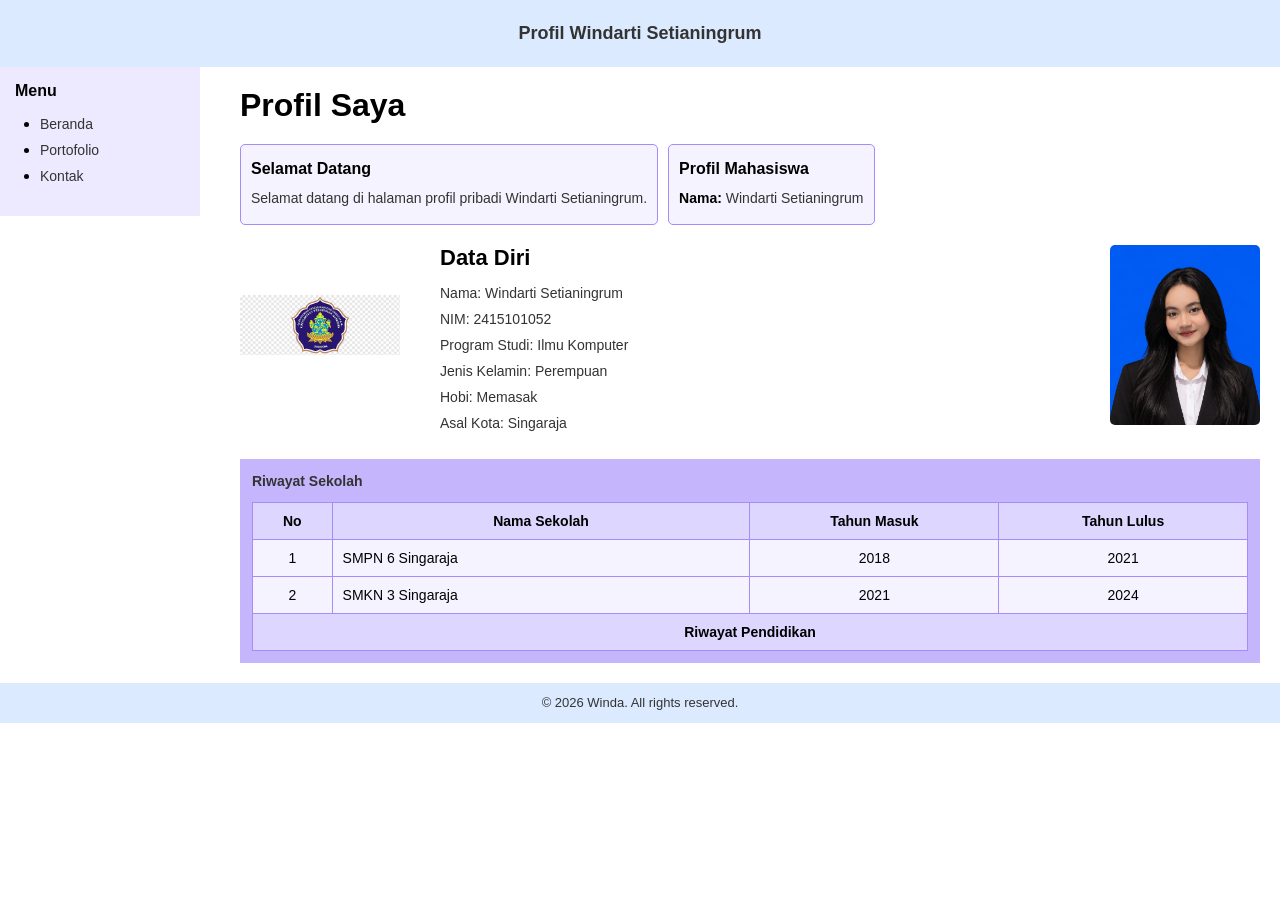
==== commit 3e728c81: "Update index.html" ====
--- a/index.html
+++ b/index.html
@@ -5,231 +5,7 @@
     <meta charset="UTF-8">
     <meta name="viewport" content="width=device-width, initial-scale=1.0">
 
-    <meta name="description" content="Profil Windarti Setianingrum.">
-
-    <title>Profil Windarti Setianingrum</title>
-
-    <link rel="stylesheet" href="assets/style.css">
-</head>
-
-<body>
-
-    <header>
-        <p>
-            Profil Windarti Setianingrum
-        </p>
-    </header>
-
-    <aside>
-
-        <b>Menu</b>
-
-        <nav>
-            <ul>
-                <li>
-                    <a href="index.html">Beranda</a>
-                </li>
-
-                <li>
-                    <a href="portofolio.html">Portofolio</a>
-                </li>
-
-                <li>
-                    <a href="#">Kontak</a>
-                </li>
-            </ul>
-        </nav>
-
-    </aside>
-
-
-    <main>
-
-        <h1>Profil Saya</h1>
-
-
-        <!-- DASHBOARD -->
-
-        <section id="dashboard">
-
-            <div class="boxPanel">
-
-                <h4>Selamat Datang</h4>
-
-                <p>
-                    Selamat datang di halaman profil pribadi
-                    Windarti Setianingrum.
-                </p>
-
-            </div>
-
-
-            <div class="boxPanel">
-
-                <h4>Profil Mahasiswa</h4>
-
-                <p>
-                    <b>Nama:</b>
-                    Windarti Setianingrum
-                </p>
-
-            </div>
-
-        </section>
-
-
-
-        <!-- DATA DIRI -->
-
-        <section id="basic-info">
-
-            <div class="box left">
-
-                <img src="assets/logoundiksha.png"
-                     alt="Logo Undiksha"
-                     width="100">
-
-            </div>
-
-
-            <div class="right">
-
-                <img src="assets/profil.png"
-                     alt="Foto Windarti"
-                     class="foto-profil">
-
-
-                <h3>Data Diri</h3>
-
-                <p>
-                    Nama: Windarti Setianingrum
-                </p>
-
-                <p>
-                    NIM: 2415101052
-                </p>
-
-                <p>
-                    Program Studi: Ilmu Komputer
-                </p>
-
-                <p>
-                    Jenis Kelamin: Perempuan
-                </p>
-
-                <p>
-                    Hobi: Memasak
-                </p>
-
-                <p>
-                    Asal Kota: Singaraja
-                </p>
-
-            </div>
-
-        </section>
-
-
-
-        <!-- RIWAYAT PENDIDIKAN -->
-
-        <section id="education-history">
-
-            <p>
-                Riwayat Sekolah
-            </p>
-
-
-            <table>
-
-                <thead>
-
-                    <tr>
-
-                        <th>No</th>
-
-                        <th>Nama Sekolah</th>
-
-                        <th>Tahun Masuk</th>
-
-                        <th>Tahun Lulus</th>
-
-                    </tr>
-
-                </thead>
-
-
-                <tbody>
-
-                    <tr>
-
-                        <td>1</td>
-
-                        <td>SMPN 6 Singaraja</td>
-
-                        <td>2018</td>
-
-                        <td>2021</td>
-
-                    </tr>
-
-
-                    <tr>
-
-                        <td>2</td>
-
-                        <td>SMKN 3 Singaraja</td>
-
-                        <td>2021</td>
-
-                        <td>2024</td>
-
-                    </tr>
-
-                </tbody>
-
-
-                <tfoot>
-
-                    <tr>
-
-                        <th colspan="4">
-                            Riwayat Pendidikan
-                        </th>
-
-                    </tr>
-
-                </tfoot>
-
-            </table>
-
-        </section>
-
-    </main>
-
-
-
-    <footer>
-
-        <p>
-            &copy; 2026 Winda. All rights reserved.
-        </p>
-
-    </footer>
-
-
-</body>
-
-</html>
-
-<!DOCTYPE html>
-<html lang="en">
-
-<head>
-    <meta charset="UTF-8">
-    <meta name="viewport" content="width=device-width, initial-scale=1.0">
-
-    <meta name="description" content="Profil Windarti Setianingrum.">
+    <meta name="description" content="Profil Windarti Setianingrum">
 
     <title>Profil Windarti Setianingrum</title>
 
@@ -277,7 +53,6 @@
             padding: 15px;
             width: 200px;
             float: left;
-            min-height: 600px;
         }
 
         aside b {
@@ -286,6 +61,7 @@
 
         aside ul {
             padding-left: 25px;
+            margin-top: 15px;
         }
 
         aside li {
@@ -294,6 +70,7 @@
 
         aside a {
             color: #333;
+            text-decoration: none;
             font-size: 14px;
         }
 
@@ -314,7 +91,7 @@
         #dashboard {
             display: flex;
             gap: 10px;
-            margin-bottom: 15px;
+            margin-bottom: 20px;
         }
 
         .boxPanel {
@@ -337,9 +114,9 @@
         #basic-info {
             display: grid;
             grid-template-columns: 180px 1fr 150px;
-            column-gap: 25px;
+            gap: 20px;
             align-items: start;
-            margin-bottom: 15px;
+            margin-bottom: 20px;
         }
 
         /* LOGO */
@@ -347,8 +124,6 @@
         #basic-info .left {
             width: auto;
             float: none;
-            padding: 0;
-            margin: 0;
         }
 
         #basic-info .left img {
@@ -363,8 +138,6 @@
         #basic-info .right {
             width: auto;
             float: none;
-            padding: 0;
-            margin: 0;
         }
 
         #basic-info .right h3 {
@@ -376,24 +149,22 @@
             margin: 5px 0;
         }
 
-        /* FOTO PROFIL */
+        /* FOTO */
 
         .foto-profil {
             width: 150px;
             height: 180px;
             object-fit: cover;
             display: block;
-            margin: 0;
             border-radius: 5px;
         }
 
         /* RIWAYAT */
 
         #education-history {
-            clear: both;
-            margin-top: 5px;
             background-color: #c4b5fd;
             padding: 12px;
+            margin-top: 10px;
         }
 
         #education-history > p {
@@ -503,16 +274,18 @@
 
     <main>
 
-        <h1>Profil Saya</h1>
-
-
-        <!-- DASHBOARD -->
+        <h1>
+            Profil Saya
+        </h1>
+
 
         <section id="dashboard">
 
             <div class="boxPanel">
 
-                <h4>Selamat Datang</h4>
+                <h4>
+                    Selamat Datang
+                </h4>
 
                 <p>
                     Selamat datang di halaman profil pribadi
@@ -524,18 +297,19 @@
 
             <div class="boxPanel">
 
-                <h4>Profil Mahasiswa</h4>
-
-                <p>
-                    <b>Nama:</b> Windarti Setianingrum
+                <h4>
+                    Profil Mahasiswa
+                </h4>
+
+                <p>
+                    <b>Nama:</b>
+                    Windarti Setianingrum
                 </p>
 
             </div>
 
         </section>
 
-
-        <!-- DATA DIRI -->
 
         <section id="basic-info">
 
@@ -549,19 +323,33 @@
 
             <div class="right">
 
-                <h3>Data Diri</h3>
-
-                <p>Nama: Windarti Setianingrum</p>
-
-                <p>NIM: 2415101052</p>
-
-                <p>Program Studi: Ilmu Komputer</p>
-
-                <p>Jenis Kelamin: Perempuan</p>
-
-                <p>Hobi: Memasak</p>
-
-                <p>Asal Kota: Singaraja</p>
+                <h3>
+                    Data Diri
+                </h3>
+
+                <p>
+                    Nama: Windarti Setianingrum
+                </p>
+
+                <p>
+                    NIM: 2415101052
+                </p>
+
+                <p>
+                    Program Studi: Ilmu Komputer
+                </p>
+
+                <p>
+                    Jenis Kelamin: Perempuan
+                </p>
+
+                <p>
+                    Hobi: Memasak
+                </p>
+
+                <p>
+                    Asal Kota: Singaraja
+                </p>
 
             </div>
 
@@ -577,8 +365,6 @@
         </section>
 
 
-        <!-- RIWAYAT PENDIDIKAN -->
-
         <section id="education-history">
 
             <p>
@@ -591,10 +377,15 @@
                 <thead>
 
                     <tr>
+
                         <th>No</th>
+
                         <th>Nama Sekolah</th>
+
                         <th>Tahun Masuk</th>
+
                         <th>Tahun Lulus</th>
+
                     </tr>
 
                 </thead>
@@ -603,18 +394,28 @@
                 <tbody>
 
                     <tr>
+
                         <td>1</td>
+
                         <td>SMPN 6 Singaraja</td>
+
                         <td>2018</td>
+
                         <td>2021</td>
+
                     </tr>
 
 
                     <tr>
+
                         <td>2</td>
+
                         <td>SMKN 3 Singaraja</td>
+
                         <td>2021</td>
+
                         <td>2024</td>
+
                     </tr>
 
                 </tbody>
@@ -623,9 +424,11 @@
                 <tfoot>
 
                     <tr>
+
                         <th colspan="4">
                             Riwayat Pendidikan
                         </th>
+
                     </tr>
 
                 </tfoot>
